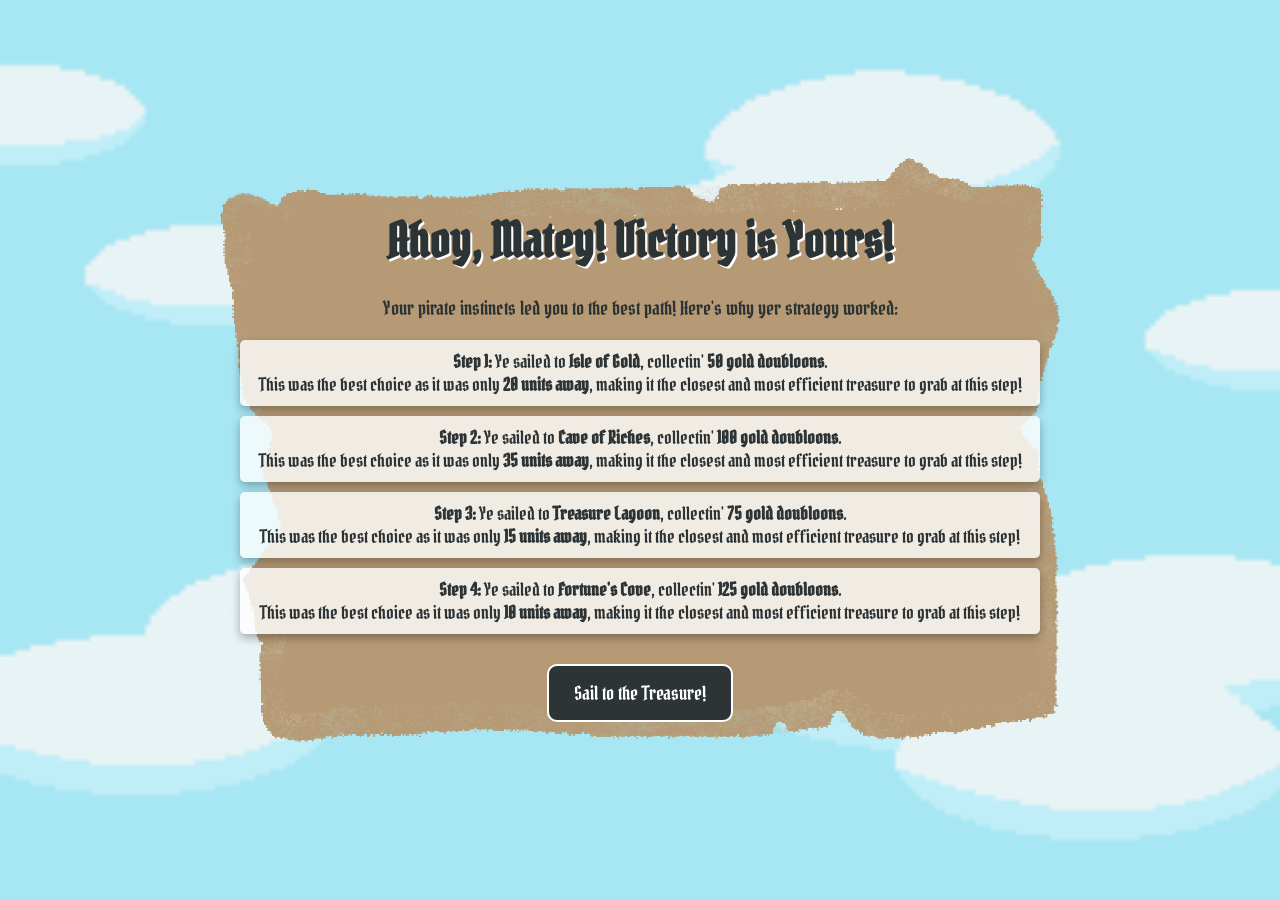
==== explanation.html @ 41d64cd3 "explanation page and some debug statements to index" ====
<!DOCTYPE html>
<html lang="en">
<head>
    <meta charset="UTF-8">
    <meta name="viewport" content="width=device-width, initial-scale=1.0">
    <title>Victory Explanation</title>
    <!-- Google Font -->
    <link href="https://fonts.googleapis.com/css2?family=Pirata+One&display=swap" rel="stylesheet">
    <style>
        body {
            font-family: 'Pirata One', serif;
            margin: 0;
            padding: 0;
            background: url('sprites/sky.png') no-repeat center center fixed;
            background-size: cover;
            color: #000;
            display: flex;
            justify-content: center;
            align-items: center;
            height: 100vh;
        }

        .container {
            background: url('sprites/piratemap_blank.png') no-repeat center center;
            background-size: contain;
            color: #000;
            text-align: center;
            padding: 50px 20px;
            max-width: 800px;
            width: 80%;
            height: auto;
            /* box-shadow: 0 8px 20px rgba(0, 0, 0, 0.5); */
            position: relative;
        }

        h1 {
            font-size: 3em;
            color: #2d3436;
            margin-bottom: 20px;
            text-shadow: 2px 2px #fff;
        }

        p {
            margin: 15px 0;
            font-size: 1.2em;
            line-height: 1.8;
            color: #2d3436;
        }

        .step {
            background: rgba(255, 255, 255, 0.8);
            color: #2d3436;
            margin: 10px 0;
            padding: 10px;
            border-radius: 5px;
            font-size: 1.1em;
            box-shadow: 0 4px 10px rgba(0, 0, 0, 0.3);
        }

        button {
            margin-top: 20px;
            padding: 15px 25px;
            font-size: 1.2em;
            font-family: 'Pirata One', serif;
            color: #fff;
            background-color: #2d3436;
            border: 2px solid #fff;
            border-radius: 10px;
            cursor: pointer;
            transition: transform 0.2s, box-shadow 0.2s;
        }

        button:hover {
            transform: scale(1.1);
            box-shadow: 0 6px 15px rgba(0, 0, 0, 0.5);
        }
    </style>
</head>
<body>
    <div class="container">
        <h1>Ahoy, Matey! Victory is Yours!</h1>
        <p>
            Your pirate instincts led you to the best path! Here's why yer strategy worked:
        </p>
        <div id="steps">
            <!-- Dynamic explanation of steps will go here -->
        </div>
        <button onclick="goToSuccess()">Sail to the Treasure!</button>
    </div>

    <script>
        // Example of player's moves and their reasoning
        const moves = [
            { step: 1, location: "Isle of Gold", coins: 50, distance: 20 },
            { step: 2, location: "Cave of Riches", coins: 100, distance: 35 },
            { step: 3, location: "Treasure Lagoon", coins: 75, distance: 15 },
            { step: 4, location: "Fortune's Cove", coins: 125, distance: 10 },
        ];

        // Explanation container
        const stepsContainer = document.getElementById('steps');

        // Generate dynamic explanation for each step
        moves.forEach(move => {
            const stepElement = document.createElement('div');
            stepElement.classList.add('step');
            stepElement.innerHTML = `
                <strong>Step ${move.step}:</strong> Ye sailed to <strong>${move.location}</strong>,
                collectin' <strong>${move.coins} gold doubloons</strong>. <br>
                This was the best choice as it was only <strong>${move.distance} units away</strong>, 
                making it the closest and most efficient treasure to grab at this step!
            `;
            stepsContainer.appendChild(stepElement);
        });

        // Redirect to success page
        function goToSuccess() {
            window.location.href = "success.html"; // Update with actual success page URL
        }
    </script>
</body>
</html>
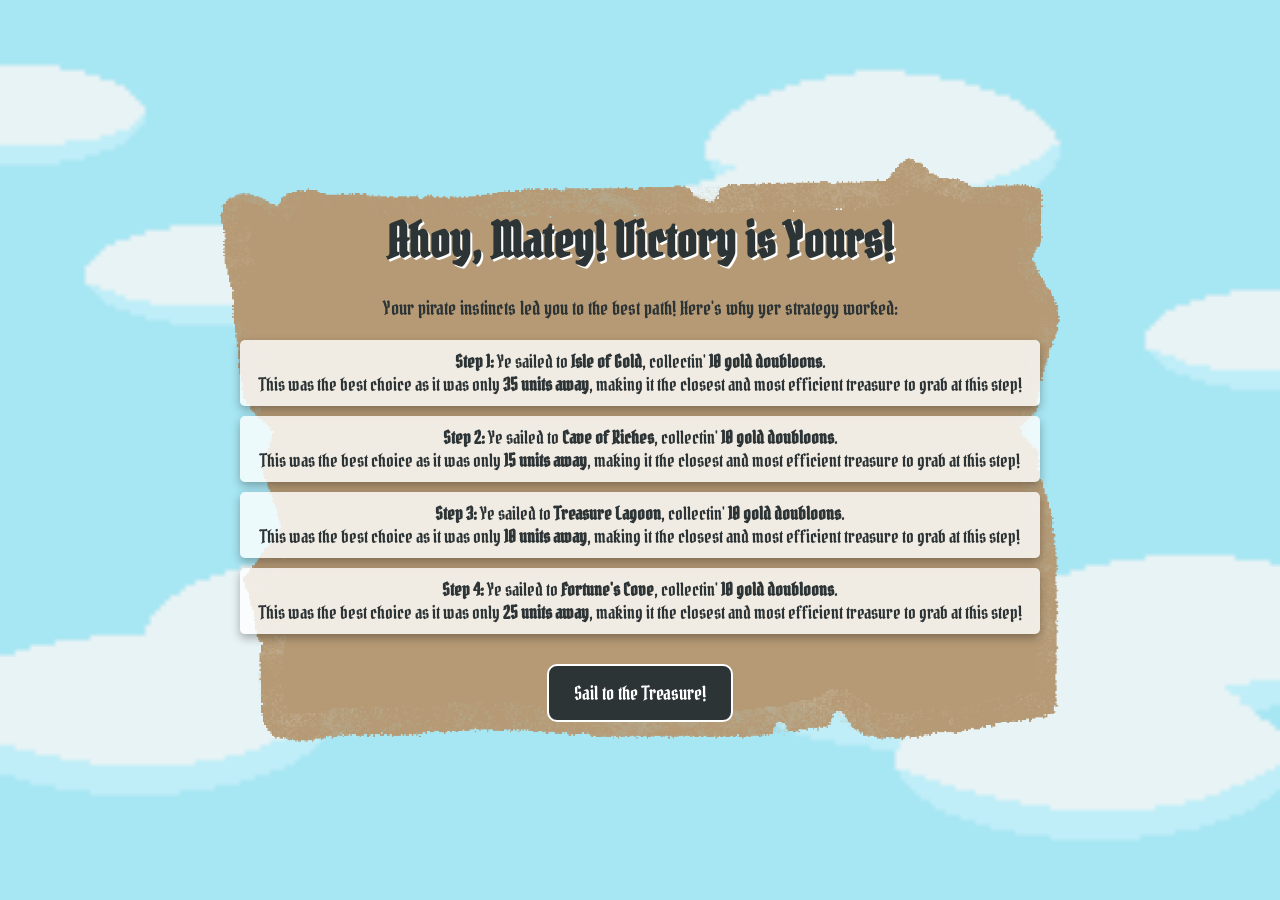
==== commit 837ce8cb: "added graph to map and associated coins" ====
--- a/explanation.html
+++ b/explanation.html
@@ -91,10 +91,10 @@
     <script>
         // Example of player's moves and their reasoning
         const moves = [
-            { step: 1, location: "Isle of Gold", coins: 50, distance: 20 },
-            { step: 2, location: "Cave of Riches", coins: 100, distance: 35 },
-            { step: 3, location: "Treasure Lagoon", coins: 75, distance: 15 },
-            { step: 4, location: "Fortune's Cove", coins: 125, distance: 10 },
+            { step: 1, location: "Isle of Gold", coins: 10, distance: 35 },
+            { step: 2, location: "Cave of Riches", coins: 10, distance: 15 },
+            { step: 3, location: "Treasure Lagoon", coins: 10, distance: 10 },
+            { step: 4, location: "Fortune's Cove", coins: 10, distance: 25 },
         ];
 
         // Explanation container
@@ -115,7 +115,7 @@
 
         // Redirect to success page
         function goToSuccess() {
-            window.location.href = "success.html"; // Update with actual success page URL
+            window.location.href = "successpage.html"; // Update with actual success page URL
         }
     </script>
 </body>
